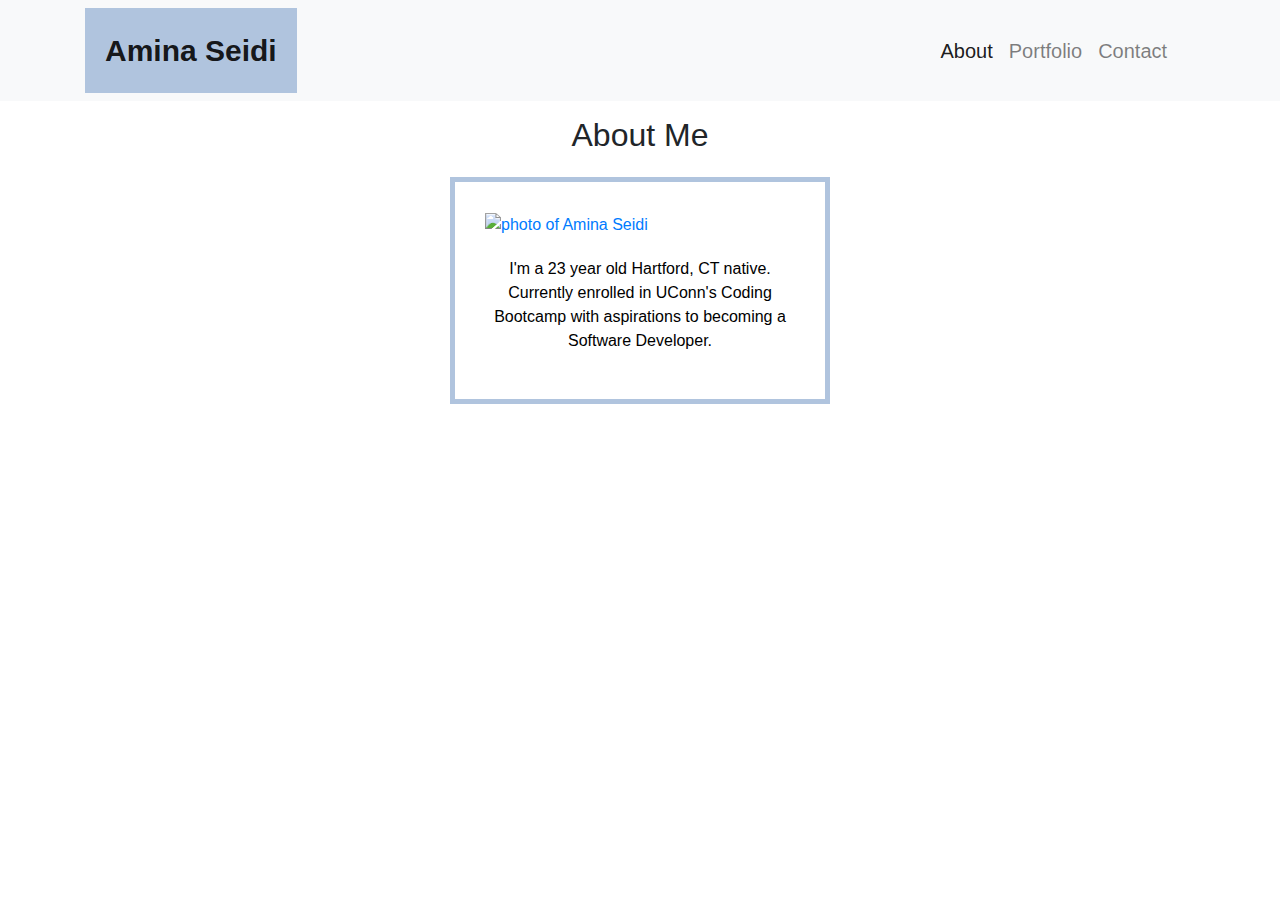
==== index.html @ cc6f5fd9 "Add files via upload" ====
<!DOCTYPE html>
<html lang="en-us">
    <head>
        <meta charset="utf-8">
        <meta name="viewport" content="width=device-width, initial-scale=1, shrink-to-fit=no">
        <link 
            rel="stylesheet" 
            href="https://stackpath.bootstrapcdn.com/bootstrap/4.4.1/css/bootstrap.min.css" 
            integrity="sha384-Vkoo8x4CGsO3+Hhxv8T/Q5PaXtkKtu6ug5TOeNV6gBiFeWPGFN9MuhOf23Q9Ifjh" 
            crossorigin="anonymous">
            <title>About Me</title>
            <style> 
                /* Modify the background color */ 
                  
                .navbar-custom { 
                    background-color: lightsteelblue; 
                    padding: 20px;
                    margin-top: 0px;
                    margin-bottom: 0px;
                } 
                /* Modify brand and text color */ 
                  
                .navbar-brand {
                    font-family: Arial, Helvetica, sans-serif;
                    font-weight: bolder;
                    font-size: 30px;
                }
                .navbar-text { 
                    color: black; 
                    font-family: Arial, Helvetica, sans-serif;
                    font-weight: normal;
                    font-size: 20px;
                } 
                .about-me {
                    text-align: center;
                    font-family: Arial, Helvetica, sans-serif;
                    font-size: 15px;
                    padding: 15px;
                }
                .card-custom{
                    max-width: 300px;
                    max-height: 450px;
                    padding: 20px;
        
                }
                /* Center page content */ 
                .center{
                    margin:auto;
                    width: 100%;
                    border: 5px solid lightsteelblue;
                    padding: 30px;
                }
            </style>         
    </head>
    
    <body>
        <nav class="navbar navbar-expand-lg bg-light navbar-light">
            <div class="container">
                <div class="row">
                    <div class="col-sm-6">
                    <a class="navbar-custom navbar-brand" href="#">Amina Seidi</a>
                    </div>
                </div>
                    <div class="col-sm-3">
                        <button class="navbar-toggler" type="button" data-toggle="collapse" data-target="#navbarNavAltMarkup" aria-controls="navbarNavAltMarkup" aria-expanded="false" aria-label="Toggle navigation">
                    <span class="navbar-toggler-icon"></span>
                        </button>
                    <div class="collapse navbar-collapse navbar-text" id="navbarNavAltMarkup">
                        <div class="navbar-nav">
                    <a class="nav-item nav-link active" href="index.html">About <span class="sr-only">(current)</span></a>
                    <a class="nav-item nav-link" href="portfolio.html">Portfolio</a>
                    <a class="nav-item nav-link" href="contact.html">Contact</a>
                        </div>
                    </div>
                    </div>
            </div>
        </nav>
           <!-- "About Me" Title -->
            <div class="container">
                <div style="text-align:center">
                <div class="page header about-me">
                    <h2>About Me</h2>
                </div>
                </div>
            </div>
            <!-- "About Me" Section -->
            <div class="container" style="margin-bottom: 40px;">
            <div class="row">
                <div class="col-sm-4 center">
                    <div class="thumbnail">
                        <a href="IMG_8063.png">
                          <img class="img-responsive" src="IMG_8063.png" alt="photo of Amina Seidi" style="width:100%">
                          <div class="caption groove" style="color: black; margin-top: 20px; text-align: center;">
                            <p>I'm a 23 year old Hartford, CT native. Currently enrolled in UConn's Coding Bootcamp with aspirations to becoming a Software Developer.</p>
                          </div>
                        </a>
                      </div>
                    
                </div>
            </div>
        </div>
    </body>
</html>
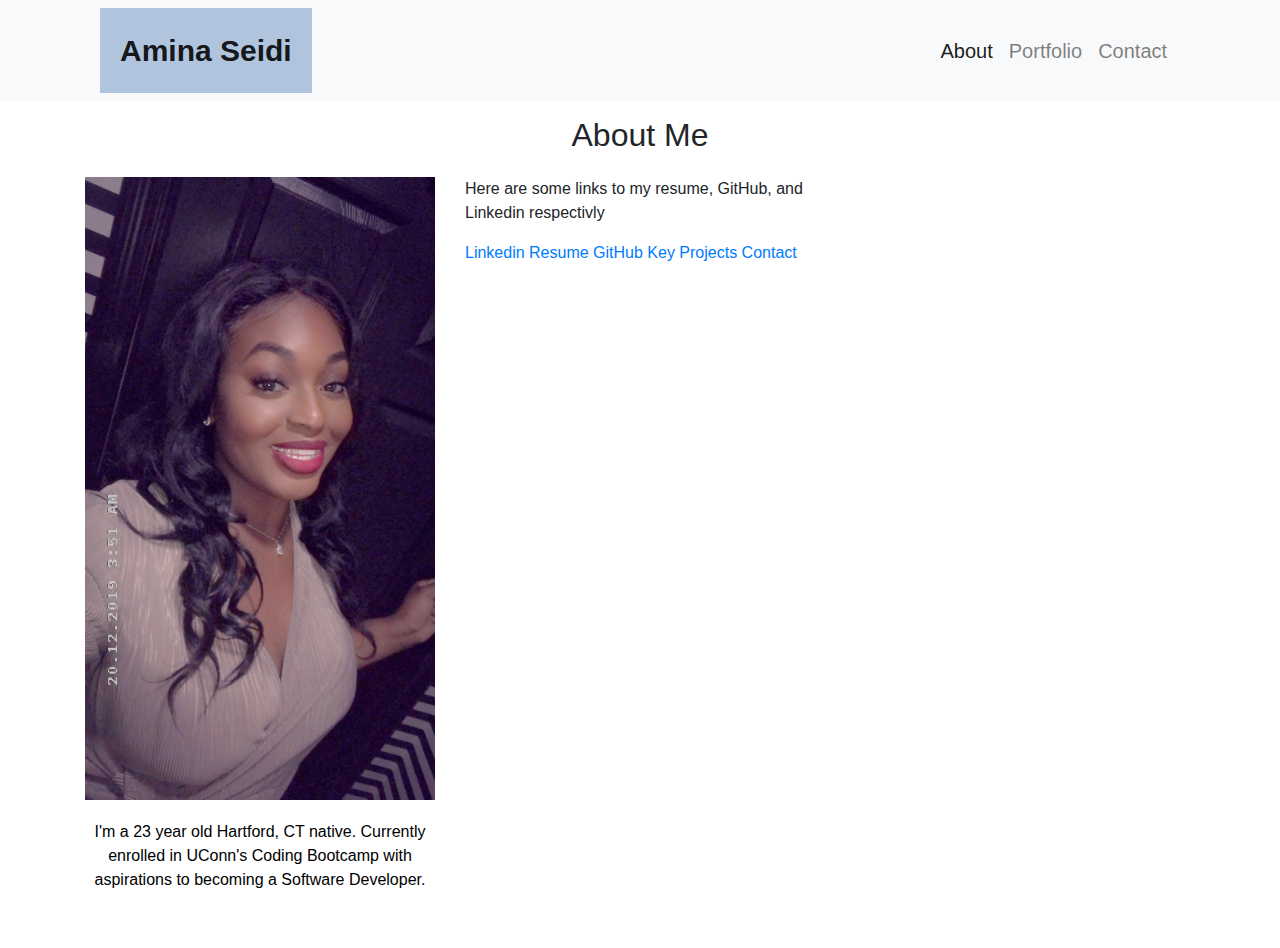
==== commit d54ae24b: "Created a seperate stylesheet" ====
--- a/index.html
+++ b/index.html
@@ -9,70 +9,30 @@
             integrity="sha384-Vkoo8x4CGsO3+Hhxv8T/Q5PaXtkKtu6ug5TOeNV6gBiFeWPGFN9MuhOf23Q9Ifjh" 
             crossorigin="anonymous">
             <title>About Me</title>
-            <style> 
-                /* Modify the background color */ 
-                  
-                .navbar-custom { 
-                    background-color: lightsteelblue; 
-                    padding: 20px;
-                    margin-top: 0px;
-                    margin-bottom: 0px;
-                } 
-                /* Modify brand and text color */ 
-                  
-                .navbar-brand {
-                    font-family: Arial, Helvetica, sans-serif;
-                    font-weight: bolder;
-                    font-size: 30px;
-                }
-                .navbar-text { 
-                    color: black; 
-                    font-family: Arial, Helvetica, sans-serif;
-                    font-weight: normal;
-                    font-size: 20px;
-                } 
-                .about-me {
-                    text-align: center;
-                    font-family: Arial, Helvetica, sans-serif;
-                    font-size: 15px;
-                    padding: 15px;
-                }
-                .card-custom{
-                    max-width: 300px;
-                    max-height: 450px;
-                    padding: 20px;
-        
-                }
-                /* Center page content */ 
-                .center{
-                    margin:auto;
-                    width: 100%;
-                    border: 5px solid lightsteelblue;
-                    padding: 30px;
-                }
-            </style>         
+            <link rel="stylesheet" href="style.css">
+               
     </head>
     
     <body>
         <nav class="navbar navbar-expand-lg bg-light navbar-light">
             <div class="container">
-                <div class="row">
-                    <div class="col-sm-6">
+                <div class="col-sm-6">
                     <a class="navbar-custom navbar-brand" href="#">Amina Seidi</a>
-                    </div>
                 </div>
-                    <div class="col-sm-3">
+                <div class="col-sm-3">
                         <button class="navbar-toggler" type="button" data-toggle="collapse" data-target="#navbarNavAltMarkup" aria-controls="navbarNavAltMarkup" aria-expanded="false" aria-label="Toggle navigation">
                     <span class="navbar-toggler-icon"></span>
                         </button>
                     <div class="collapse navbar-collapse navbar-text" id="navbarNavAltMarkup">
                         <div class="navbar-nav">
-                    <a class="nav-item nav-link active" href="index.html">About <span class="sr-only">(current)</span></a>
-                    <a class="nav-item nav-link" href="portfolio.html">Portfolio</a>
-                    <a class="nav-item nav-link" href="contact.html">Contact</a>
+                            <a class="nav-item nav-link active" href="index.html">About <span class="sr-only">(current)</span></a>
+                            <a class="nav-item nav-link" href="portfolio.html">Portfolio</a>
+                            <a class="nav-item nav-link" href="contact.html">Contact</a>
                         </div>
+
                     </div>
-                    </div>
+                </div>
+                
             </div>
         </nav>
            <!-- "About Me" Title -->
@@ -86,16 +46,25 @@
             <!-- "About Me" Section -->
             <div class="container" style="margin-bottom: 40px;">
             <div class="row">
-                <div class="col-sm-4 center">
+                <div class="col-sm-4 left">
                     <div class="thumbnail">
-                        <a href="IMG_8063.png">
+                     
                           <img class="img-responsive" src="IMG_8063.png" alt="photo of Amina Seidi" style="width:100%">
                           <div class="caption groove" style="color: black; margin-top: 20px; text-align: center;">
                             <p>I'm a 23 year old Hartford, CT native. Currently enrolled in UConn's Coding Bootcamp with aspirations to becoming a Software Developer.</p>
                           </div>
-                        </a>
+                        
                       </div>
                     
+                </div>
+                <div class="col-sm-4 right">
+                    <p>Here are some links to my resume, GitHub, and Linkedin respectivly</p>
+                    <a href="https://www.linkedin.com/in/amina-seidi-390a1210a/">Linkedin</a>
+                    <a href="">Resume</a>
+                    <a href="https://github.com/Amina-Seidi">GitHub</a>
+                    <a href="">Key Projects</a>
+                    <a href="">Contact</a>
+
                 </div>
             </div>
         </div>
--- a/style.css
+++ b/style.css
@@ -0,0 +1,40 @@
+/* Modify the background color */ 
+                  
+.navbar-custom { 
+  background-color: lightsteelblue; 
+  padding: 20px;
+  margin-top: 0px;
+  margin-bottom: 0px;
+} 
+/* Modify brand and text color */ 
+
+.navbar-brand {
+  font-family: Arial, Helvetica, sans-serif;
+  font-weight: bolder;
+  font-size: 30px;
+}
+.navbar-text { 
+  color: black; 
+  font-family: Arial, Helvetica, sans-serif;
+  font-weight: normal;
+  font-size: 20px;
+} 
+.about-me {
+  text-align: center;
+  font-family: Arial, Helvetica, sans-serif;
+  font-size: 15px;
+  padding: 15px;
+}
+.card-custom{
+  max-width: 300px;
+  max-height: 450px;
+  padding: 20px;
+
+}
+/* Center page content */ 
+.center{
+  margin:auto;
+  width: 100%;
+  border: 5px solid lightsteelblue;
+  padding: 30px;
+}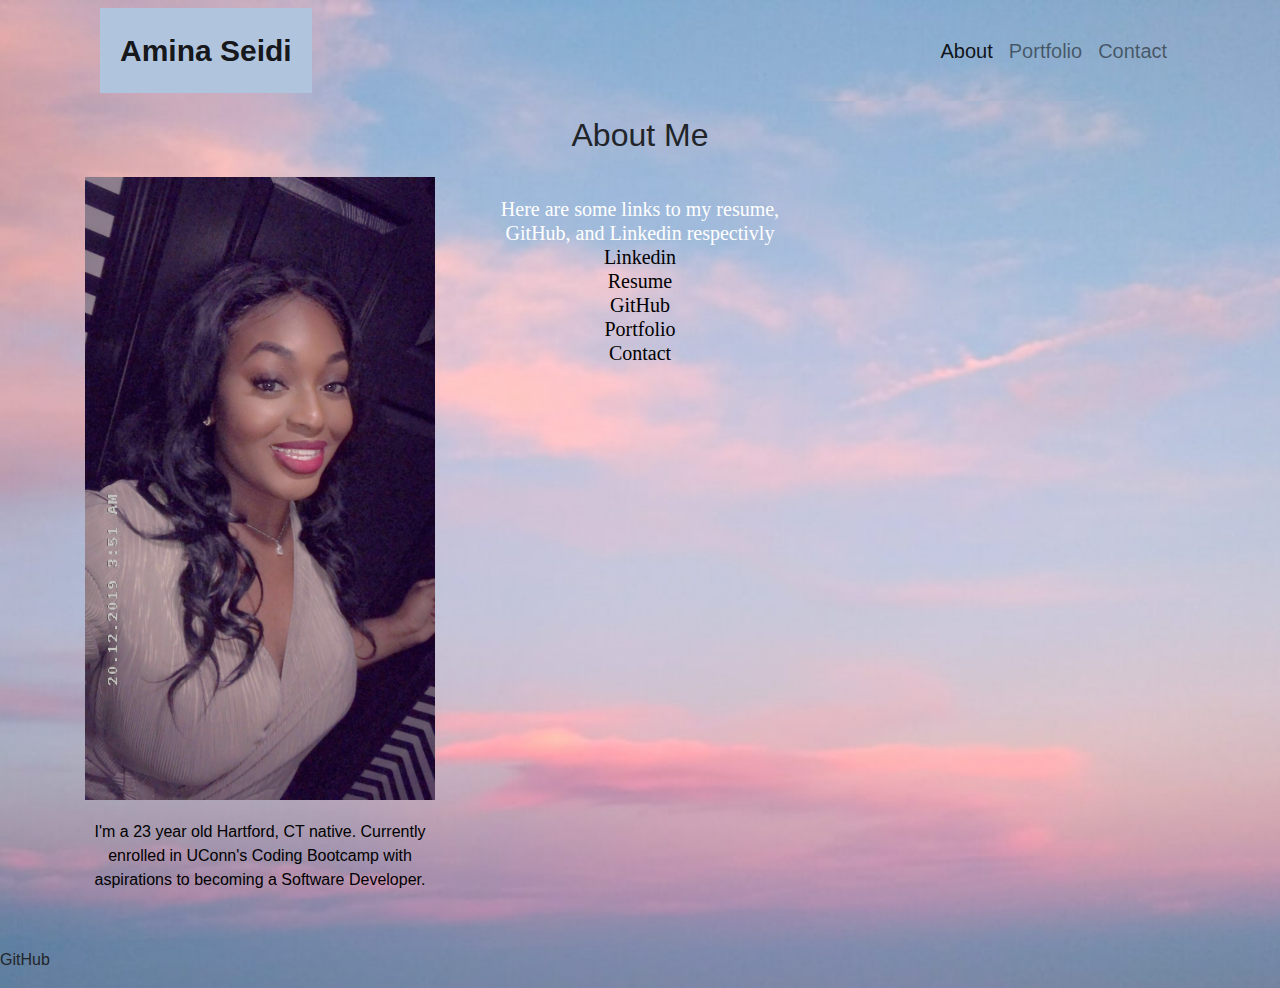
==== commit 1d2504ab: "Changing css and layout" ====
--- a/index.html
+++ b/index.html
@@ -44,7 +44,7 @@
                 </div>
             </div>
             <!-- "About Me" Section -->
-            <div class="container" style="margin-bottom: 40px;">
+            <div class="container" style="margin-bottom: 40px">
             <div class="row">
                 <div class="col-sm-4 left">
                     <div class="thumbnail">
@@ -57,16 +57,24 @@
                       </div>
                     
                 </div>
-                <div class="col-sm-4 right">
-                    <p>Here are some links to my resume, GitHub, and Linkedin respectivly</p>
-                    <a href="https://www.linkedin.com/in/amina-seidi-390a1210a/">Linkedin</a>
-                    <a href="">Resume</a>
-                    <a href="https://github.com/Amina-Seidi">GitHub</a>
-                    <a href="">Key Projects</a>
-                    <a href="">Contact</a>
-
+                <div class="col-sm-4 links">
+                    <h5>Here are some links to my resume, GitHub, and Linkedin respectivly
+                    <br>
+                    <a href="https://www.linkedin.com/in/amina-seidi-390a1210a/" style="color: black;">Linkedin</a>
+                    <br>
+                    <a href="" style="color: black;">Resume</a>
+                    <br>
+                    <a href="https://github.com/Amina-Seidi" style="color: black;">GitHub</a>
+                    <br>
+                    <a href="portfolio.html" style="color: black;">Portfolio</a>
+                    <br>
+                    <a href="contact.html" style="color: black;">Contact</a>
+                    </h5>
                 </div>
             </div>
         </div>
+        <footer>
+            <p>GitHub</p>
+        </footer>
     </body>
 </html>--- a/style.css
+++ b/style.css
@@ -1,5 +1,18 @@
 /* Modify the background color */ 
-                  
+body,nav{
+  background-image: url("aesthetic sky.jpg");
+  background-repeat: repeat-y;
+  background-attachment: scroll;
+  background-size:cover;
+  background: ;
+
+}          
+h5{
+  /* background-color: white; */
+  color: white;
+}        
+
+
 .navbar-custom { 
   background-color: lightsteelblue; 
   padding: 20px;
@@ -37,4 +50,21 @@
   width: 100%;
   border: 5px solid lightsteelblue;
   padding: 30px;
+}
+
+.links{
+  position: relative;
+  text-align: center;
+  float: right ;
+  left: 15;
+  top: 15;
+  padding: 20px;
+  border: 0;
+  width: 98px;
+  height: 30px;
+  color:black;
+  margin: 0px;
+  text-decoration: none;
+  font-family: "Abel";
+  font-size: 160%;
 }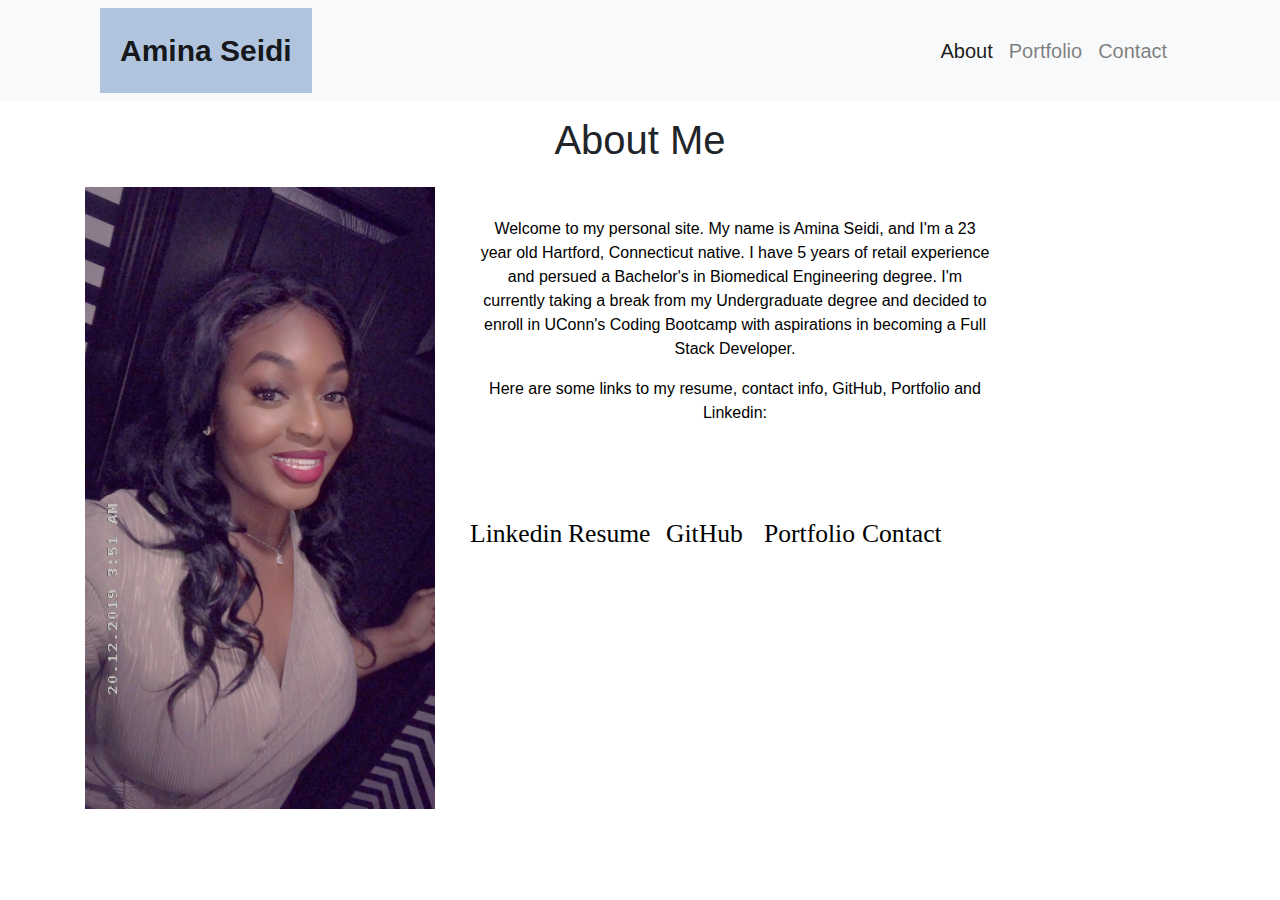
==== commit 863630ba: "Add files via upload" ====
--- a/index.html
+++ b/index.html
@@ -39,42 +39,38 @@
             <div class="container">
                 <div style="text-align:center">
                 <div class="page header about-me">
-                    <h2>About Me</h2>
+                    <h1>About Me</h1>
                 </div>
                 </div>
             </div>
             <!-- "About Me" Section -->
             <div class="container" style="margin-bottom: 40px">
             <div class="row">
-                <div class="col-sm-4 left">
-                    <div class="thumbnail">
-                     
-                          <img class="img-responsive" src="IMG_8063.png" alt="photo of Amina Seidi" style="width:100%">
-                          <div class="caption groove" style="color: black; margin-top: 20px; text-align: center;">
-                            <p>I'm a 23 year old Hartford, CT native. Currently enrolled in UConn's Coding Bootcamp with aspirations to becoming a Software Developer.</p>
-                          </div>
-                        
-                      </div>
-                    
+                <div class="col-sm-4 customAlign">
+                     <img class="img-responsive" src="IMG_8063.png" alt="photo of Amina Seidi" style="width:100%">
                 </div>
-                <div class="col-sm-4 links">
-                    <h5>Here are some links to my resume, GitHub, and Linkedin respectivly
+                <div class="col-sm-6">
+                    <div class="row">
+                        <div class="caption groove" style="color: black; margin: 30px; text-align: center;">
+                            <p>Welcome to my personal site. My name is Amina Seidi, and I'm a 23 year old Hartford, Connecticut native. I have 5 years of retail experience and persued a Bachelor's in Biomedical Engineering degree. I'm currently taking a break from my Undergraduate degree and decided to enroll in UConn's Coding Bootcamp with aspirations in becoming a Full Stack Developer.</p>
+                            <p>Here are some links to my resume, contact info, GitHub, Portfolio and Linkedin:
+                            </p>
+                        </div>
+                    </div>
                     <br>
-                    <a href="https://www.linkedin.com/in/amina-seidi-390a1210a/" style="color: black;">Linkedin</a>
-                    <br>
-                    <a href="" style="color: black;">Resume</a>
-                    <br>
-                    <a href="https://github.com/Amina-Seidi" style="color: black;">GitHub</a>
-                    <br>
-                    <a href="portfolio.html" style="color: black;">Portfolio</a>
-                    <br>
-                    <a href="contact.html" style="color: black;">Contact</a>
-                    </h5>
+                    <div class="row parent">
+                        <a class="links" href="https://www.linkedin.com/in/amina-seidi-390a1210a/">Linkedin</a>
+                        <br>
+                        <a class="links" href="">Resume</a>
+                        <br>
+                        <a class="links" href="https://github.com/Amina-Seidi">GitHub</a>
+                        <br>
+                        <a class="links" href="portfolio.html">Portfolio</a>
+                        <br>
+                        <a class="links" href="contact.html">Contact</a>
+                    </div>
                 </div>
             </div>
         </div>
-        <footer>
-            <p>GitHub</p>
-        </footer>
     </body>
 </html>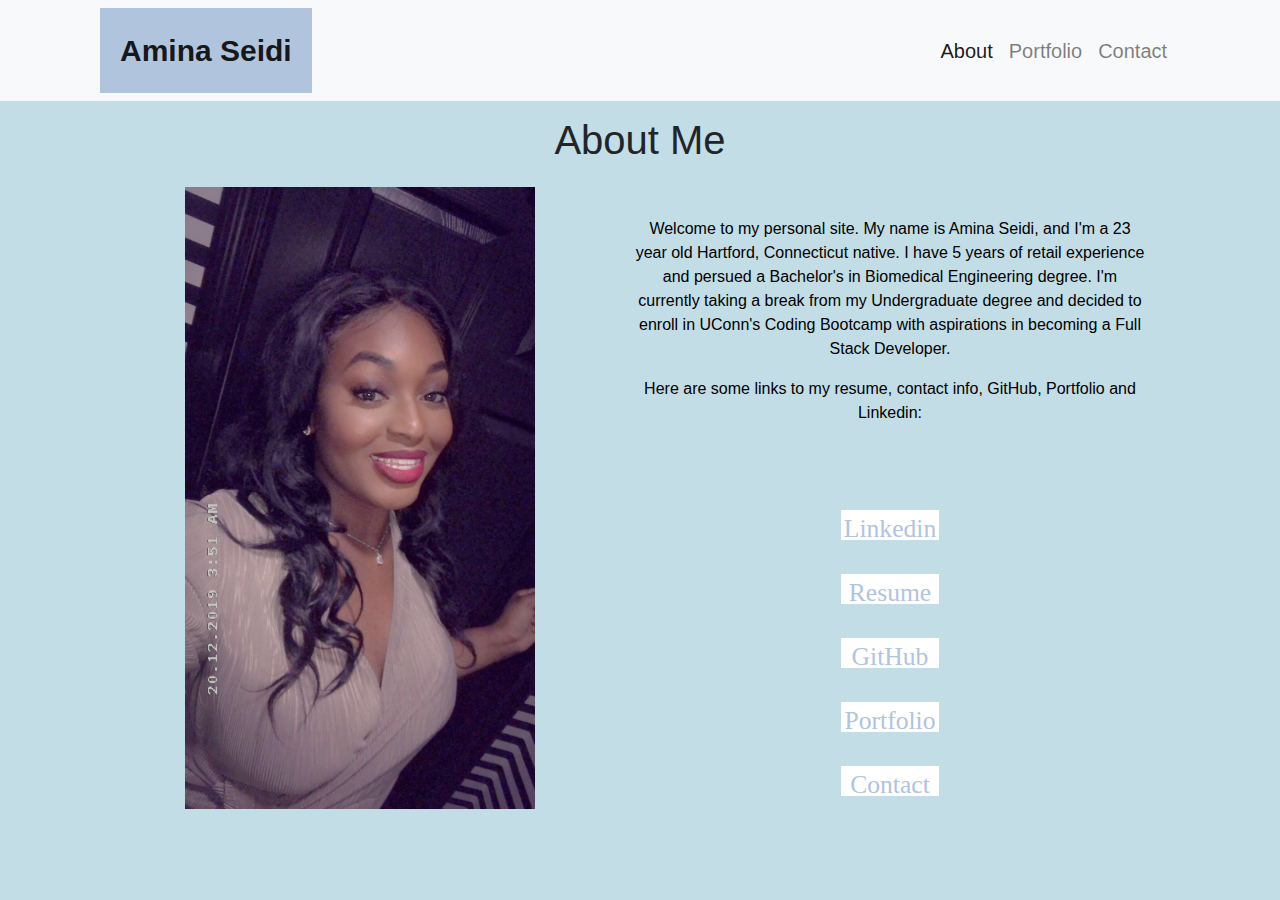
==== commit b7b24b8b: "Add files via upload" ====
--- a/index.html
+++ b/index.html
@@ -9,7 +9,7 @@
             integrity="sha384-Vkoo8x4CGsO3+Hhxv8T/Q5PaXtkKtu6ug5TOeNV6gBiFeWPGFN9MuhOf23Q9Ifjh" 
             crossorigin="anonymous">
             <title>About Me</title>
-            <link rel="stylesheet" href="style.css">
+            <link rel="stylesheet" href="assets/style.css">
                
     </head>
     
@@ -47,7 +47,7 @@
             <div class="container" style="margin-bottom: 40px">
             <div class="row">
                 <div class="col-sm-4 customAlign">
-                     <img class="img-responsive" src="IMG_8063.png" alt="photo of Amina Seidi" style="width:100%">
+                     <img class="img-responsive" src="images/IMG_8063.png" alt="photo of Amina Seidi" style="width:100%">
                 </div>
                 <div class="col-sm-6">
                     <div class="row">
--- a/assets/style.css
+++ b/assets/style.css
@@ -0,0 +1,83 @@
+/* Modify the background color */ 
+body,nav{
+  background-color: rgb(195, 221, 230);
+
+}          
+h5{
+  /* background-color: white; */
+  color: black;
+}        
+
+
+.navbar-custom { 
+  background-color: lightsteelblue; 
+  padding: 20px;
+  margin-top: 0px;
+  margin-bottom: 0px;
+} 
+/* Modify brand and text color */ 
+
+.navbar-brand {
+  font-family: Arial, Helvetica, sans-serif;
+  font-weight: bolder;
+  font-size: 30px;
+}
+.navbar-text { 
+  color: black; 
+  font-family: Arial, Helvetica, sans-serif;
+  font-weight: normal;
+  font-size: 20px;
+} 
+.about-me {
+  text-align: center;
+  font-family: Arial, Helvetica, sans-serif;
+  font-size: 15px;
+  padding: 15px;
+}
+.card-custom{
+  max-width: 300px;
+  max-height: 450px;
+  padding: 20px;
+
+}
+/* Center page content */ 
+.center{
+  margin:auto;
+  width: 100%;
+  border: 5px solid lightsteelblue;
+  padding: 30px;
+}
+
+.links{
+  text-align: center;
+  float: left;
+  position: sticky;
+  margin: 10px;
+  margin-bottom: 10px;
+  border: 0;
+  width: 98px;
+  height: 30px;
+  color:lightsteelblue;
+  background-color: white;
+  margin: 5px;
+  text-decoration: none;
+  font-family: "Abel";
+  font-size: 160%;
+}
+.parent {
+  display: flex;
+  flex-direction: column;
+  align-items: center;
+  margin-top: 10px;
+  font-weight: lighter;
+}
+
+.customAlign{
+  margin-left: 100px;
+  margin-right: 55px;
+}
+
+.carousel-control-next-icon,
+.carousel-control-prev-icon{
+  background-color: lightsteelblue;
+}